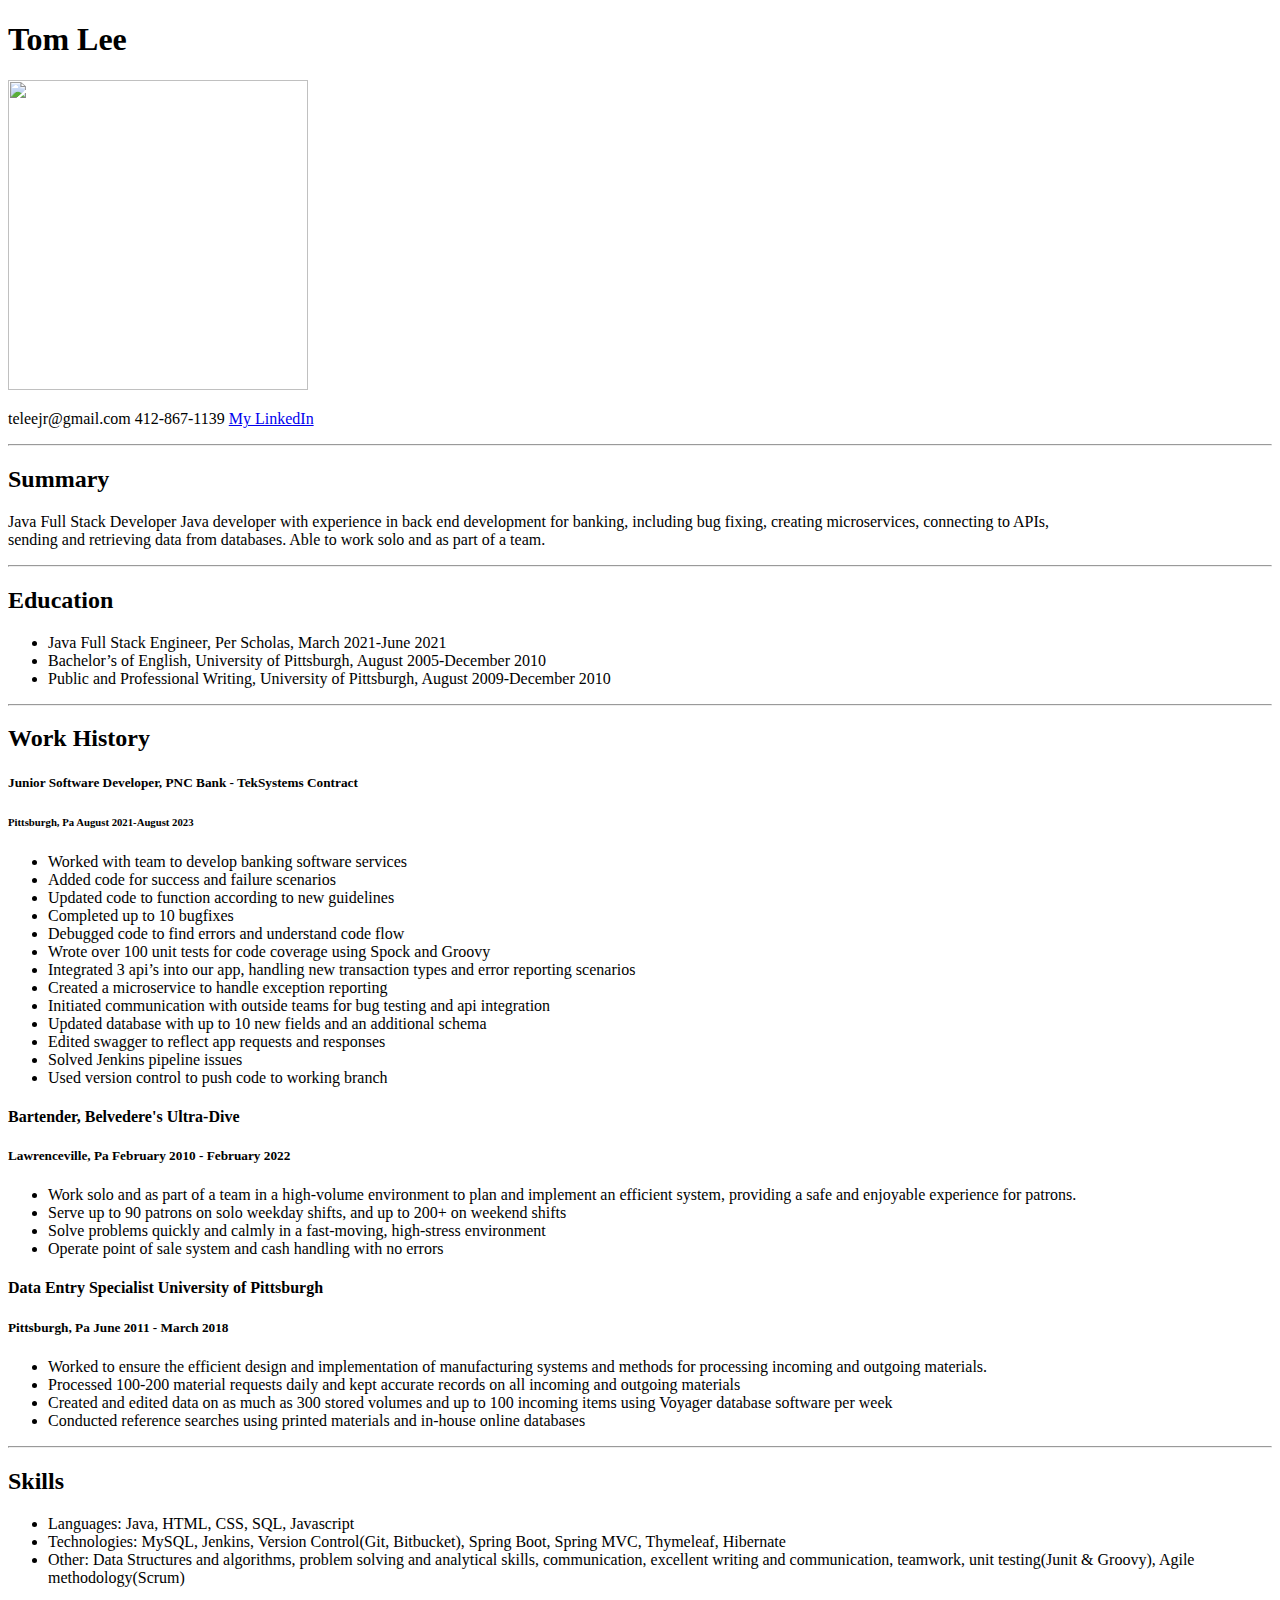
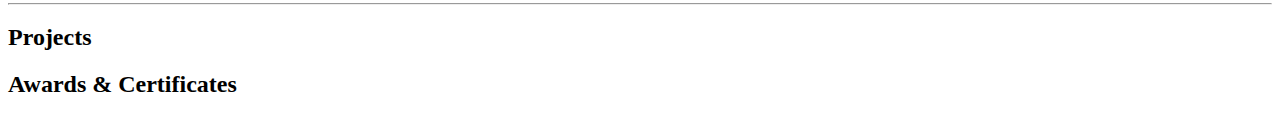
==== index.html @ 7216bb13 "Add files via upload" ====
<!DOCTYPE html>
<html>
    <head>
        <title>My Resume</title>
    </head>

    <body>
        <H1>Tom Lee</H1>
        <img src = "../resources/images/Headshot.jpg" width = "300" height = "310">
        <p>teleejr@gmail.com 412-867-1139 <a href = "https://www.linkedin.com/in/teleejr/">My LinkedIn</a>
        <hr>
        </p>

        <H2>Summary</H2>
        <p>Java Full Stack Developer 
            Java developer with experience in back end development for banking, including bug fixing, creating microservices, connecting to APIs,</br> sending and retrieving data from databases. Able to work solo and as part of a team. 
            <hr>
        </p>

        <H2>Education</H2>
        <p><ul>
            <li>Java Full Stack Engineer, Per Scholas, March 2021-June 2021</li>
            <li>Bachelor’s of English, University of Pittsburgh, August 2005-December 2010</li>
            <li>Public and Professional Writing, University of Pittsburgh, August 2009-December 2010</li>
            </ul>
        <hr>
        </p>

        <H2>Work History</H2></hr>
        <p>
            <h5>Junior Software Developer, PNC Bank - TekSystems Contract</h5>
             <h6>Pittsburgh, Pa August 2021-August 2023</h6>
            <ul>
            <li>Worked with team to develop banking software services</li>
            <li>Added code for success and failure scenarios</li>
            <li>Updated code to function according to new guidelines</li>
            <li>Completed up to 10 bugfixes</li>
            <li>Debugged code to find errors and understand code flow</li>
            <li>Wrote over 100 unit tests for code coverage using Spock and Groovy</li>
            <li>Integrated 3 api’s into our app, handling new transaction types and error reporting scenarios</li>
            <li>Created a microservice to handle exception reporting</li>
            <li>Initiated communication with outside teams for bug testing and api integration</li></li>
            <li>Updated database with up to 10 new fields and an additional schema</li>
            <li>Edited swagger to reflect app requests and responses</li>
            <li>Solved Jenkins pipeline issues</li>
            <li>Used version control to push code to working branch</li>
            </ul>

            <h4>Bartender, Belvedere's Ultra-Dive</h4>
            <h5>Lawrenceville, Pa February 2010 - February 2022</h5>              			      
            <ul>
                <li>Work solo and as part of a team in a high-volume environment to plan and implement an efficient system, providing a safe and enjoyable experience for patrons.</li>
                <li>Serve up to 90 patrons on solo weekday shifts, and up to 200+ on weekend shifts </li>
                <li>Solve problems quickly and calmly in a fast-moving, high-stress environment</li>
                <li>Operate point of sale system and cash handling with no errors</li>
            </ul>

            <h4>Data Entry Specialist University of Pittsburgh</h4>
            <h5>Pittsburgh, Pa June  2011 - March 2018</h5>
            <ul>
            <li>Worked to ensure the efficient design and implementation of manufacturing systems and methods for processing incoming and outgoing materials.   </li>
            <li>Processed 100-200 material requests daily and kept accurate records on all incoming and outgoing materials</li>
            <li>Created and edited data on as much as 300 stored volumes and up to 100 incoming items using Voyager database software per week</li>
            <li>Conducted reference searches using printed materials and in-house online databases</li>
        </ul>
            </p>
        <hr>

        <H2>Skills</H2>
        <p>
            <ul>
                <li>Languages: Java, HTML, CSS, SQL, Javascript</li>
                <li>Technologies: MySQL, Jenkins, Version Control(Git, Bitbucket), Spring Boot, Spring MVC, Thymeleaf, Hibernate</li>
                <li>Other: Data Structures and algorithms, problem solving and analytical skills, communication, excellent writing and communication, teamwork, unit testing(Junit & Groovy), Agile methodology(Scrum)</li>
            </ul>
        </p>
        <hr>

        <H2>Projects</H2></hr>
        <H2>Awards & Certificates</H2></hr>
        
    </body>
</html>
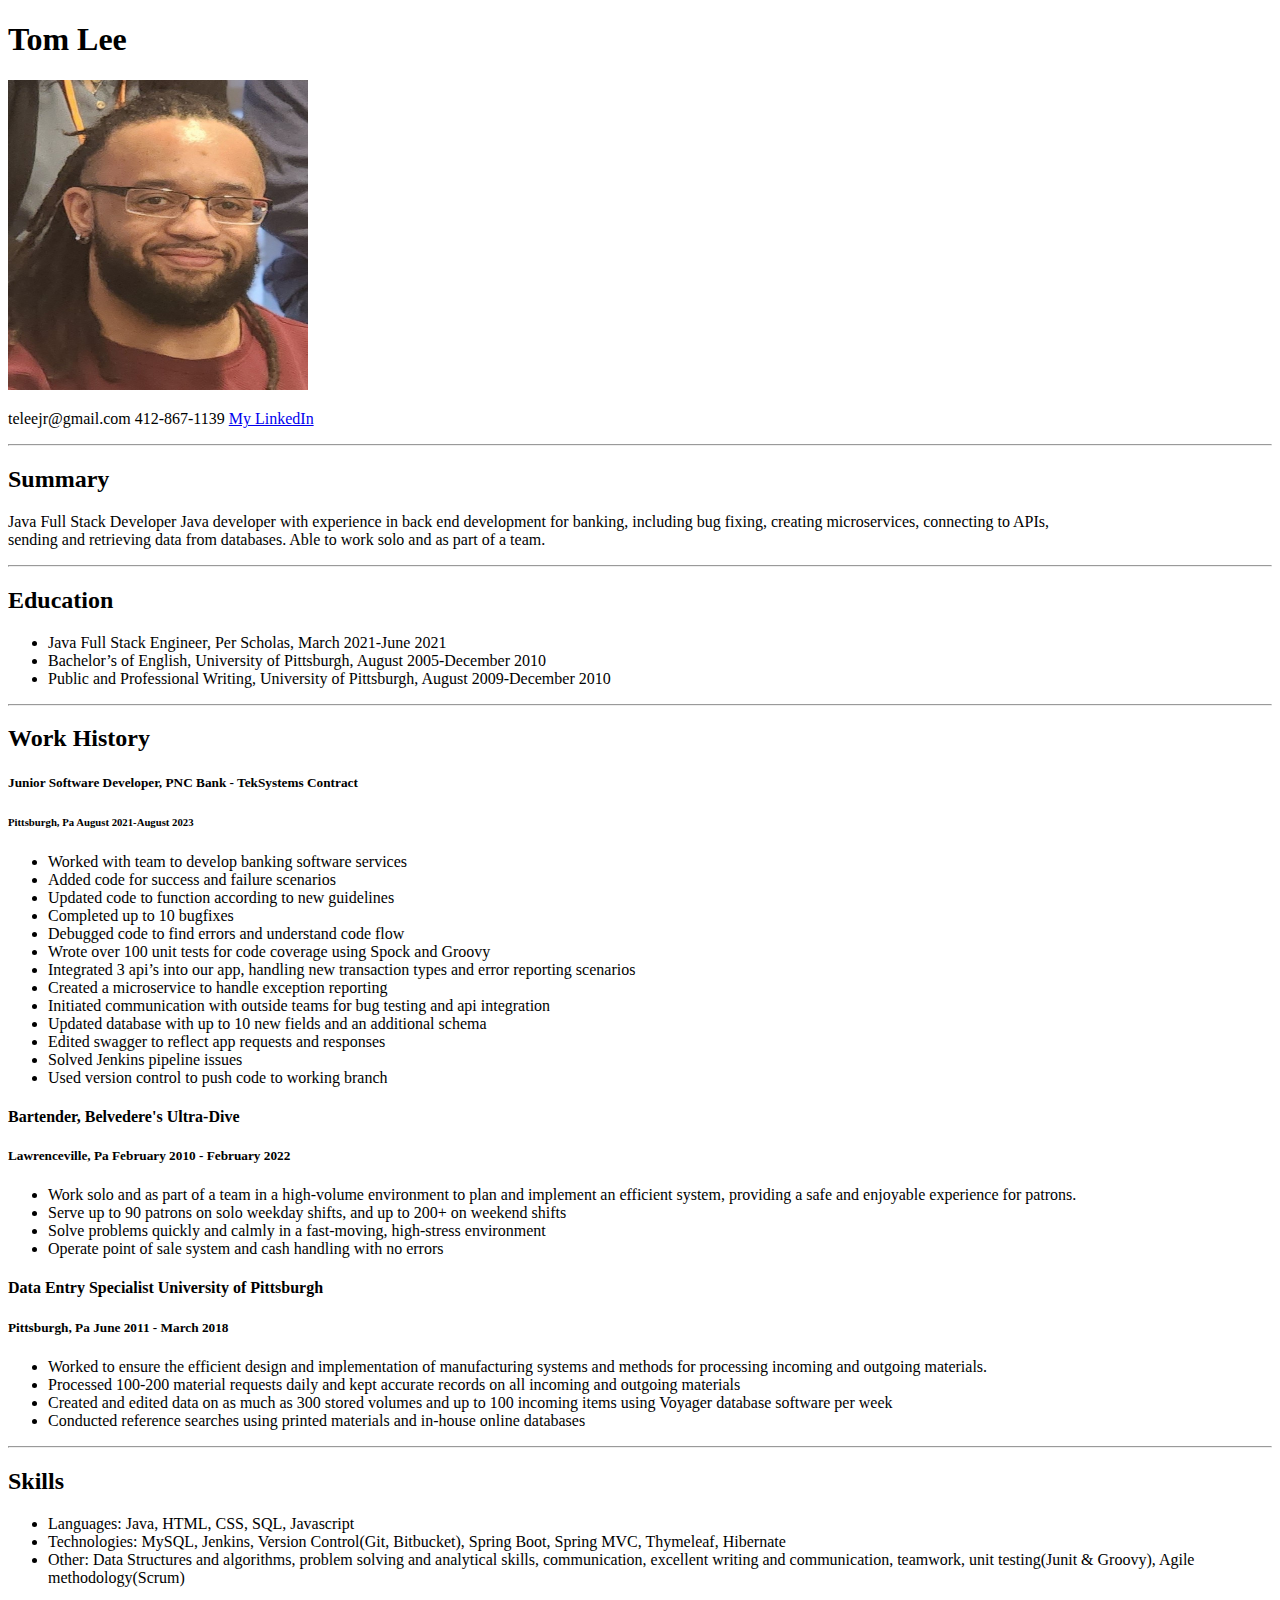
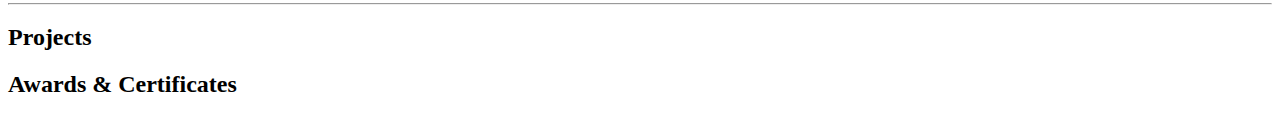
==== commit 3ebf821c: "Updated directories" ====
--- a/index.html
+++ b/index.html
@@ -6,7 +6,7 @@
 
     <body>
         <H1>Tom Lee</H1>
-        <img src = "../resources/images/Headshot.jpg" width = "300" height = "310">
+        <img src = "Headshot.jpg" width = "300" height = "310">
         <p>teleejr@gmail.com 412-867-1139 <a href = "https://www.linkedin.com/in/teleejr/">My LinkedIn</a>
         <hr>
         </p>
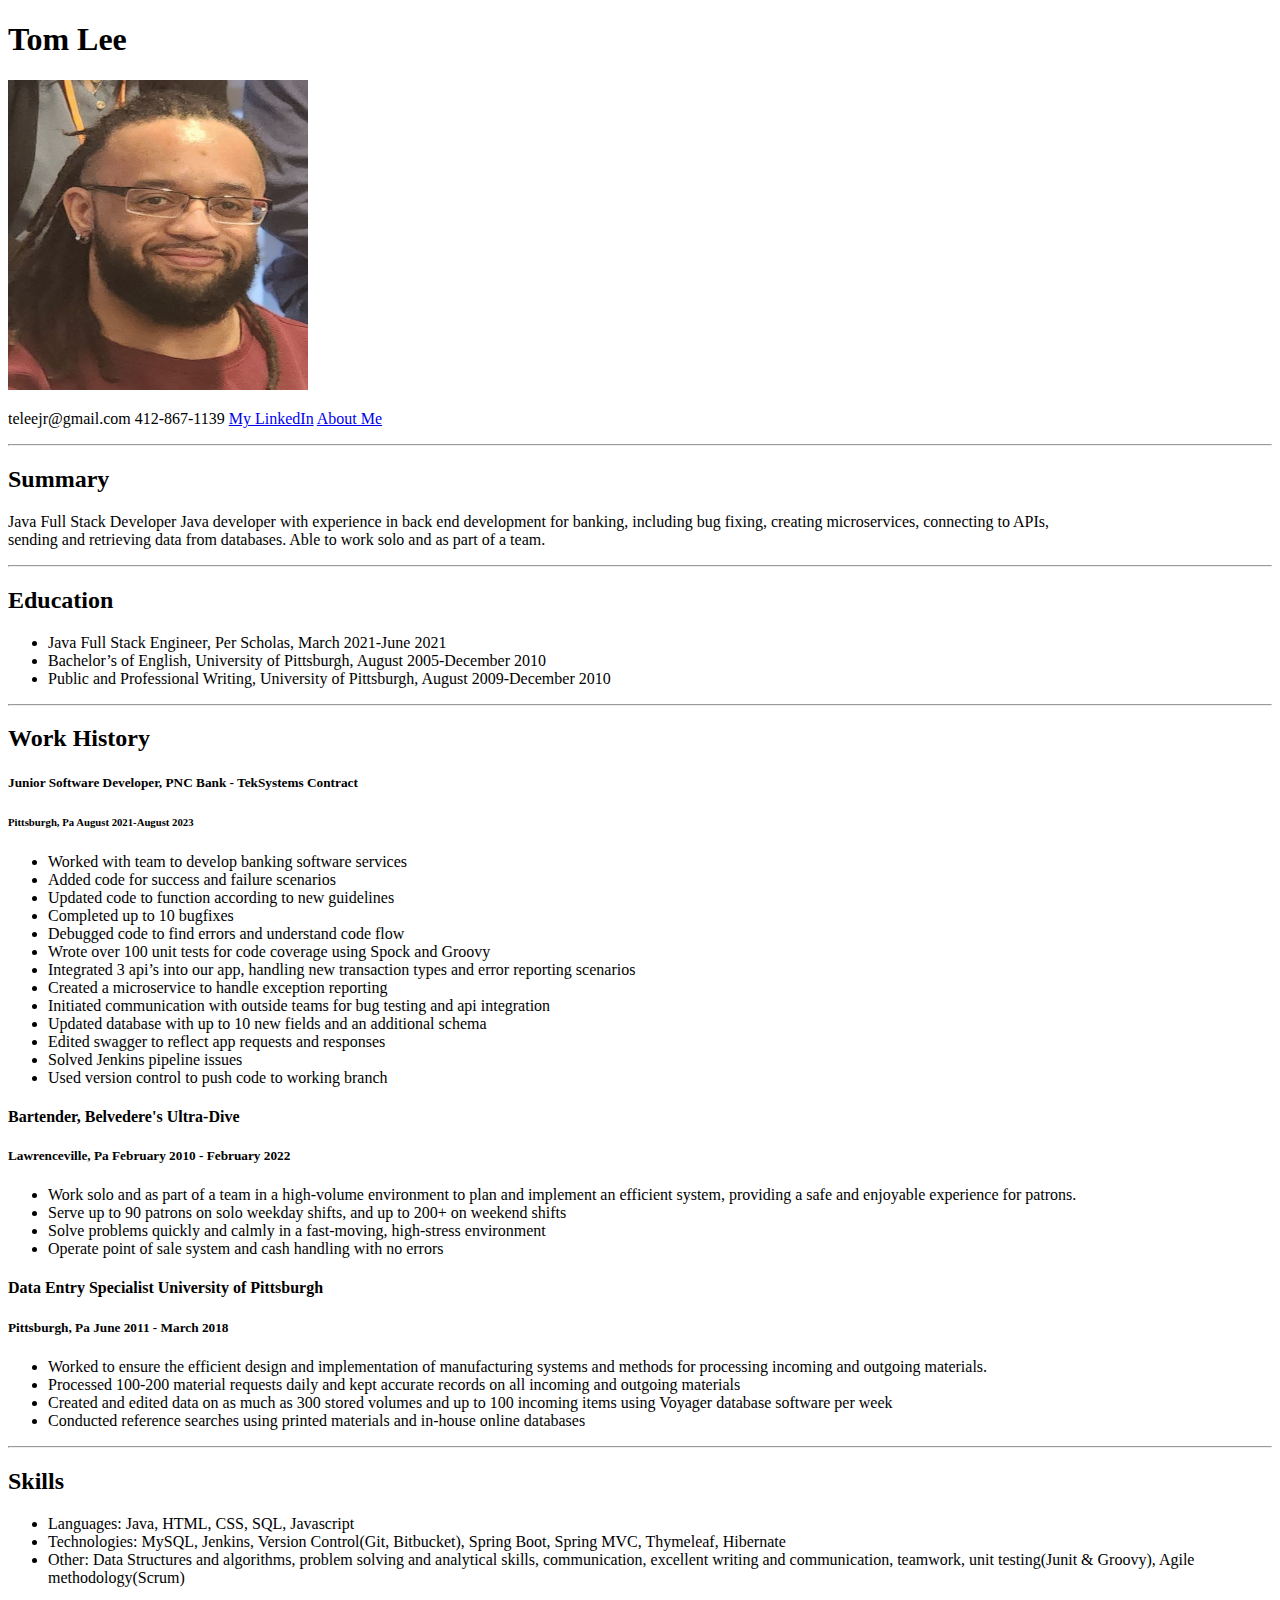
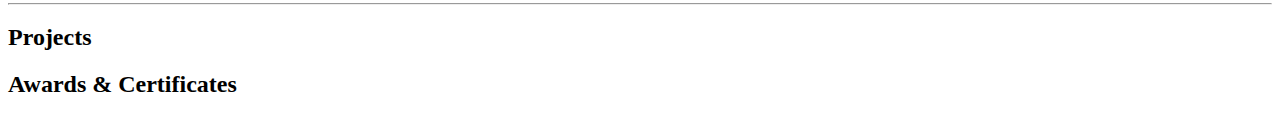
==== commit e6206166: "Added about me link to index" ====
--- a/index.html
+++ b/index.html
@@ -6,8 +6,9 @@
 
     <body>
         <H1>Tom Lee</H1>
-        <img src = "Headshot.jpg" width = "300" height = "310">
+        <img src = "./resources/images/Headshot.jpg" width = "300" height = "310">
         <p>teleejr@gmail.com 412-867-1139 <a href = "https://www.linkedin.com/in/teleejr/">My LinkedIn</a>
+            <a href = "about.html">About Me</a>
         <hr>
         </p>
 
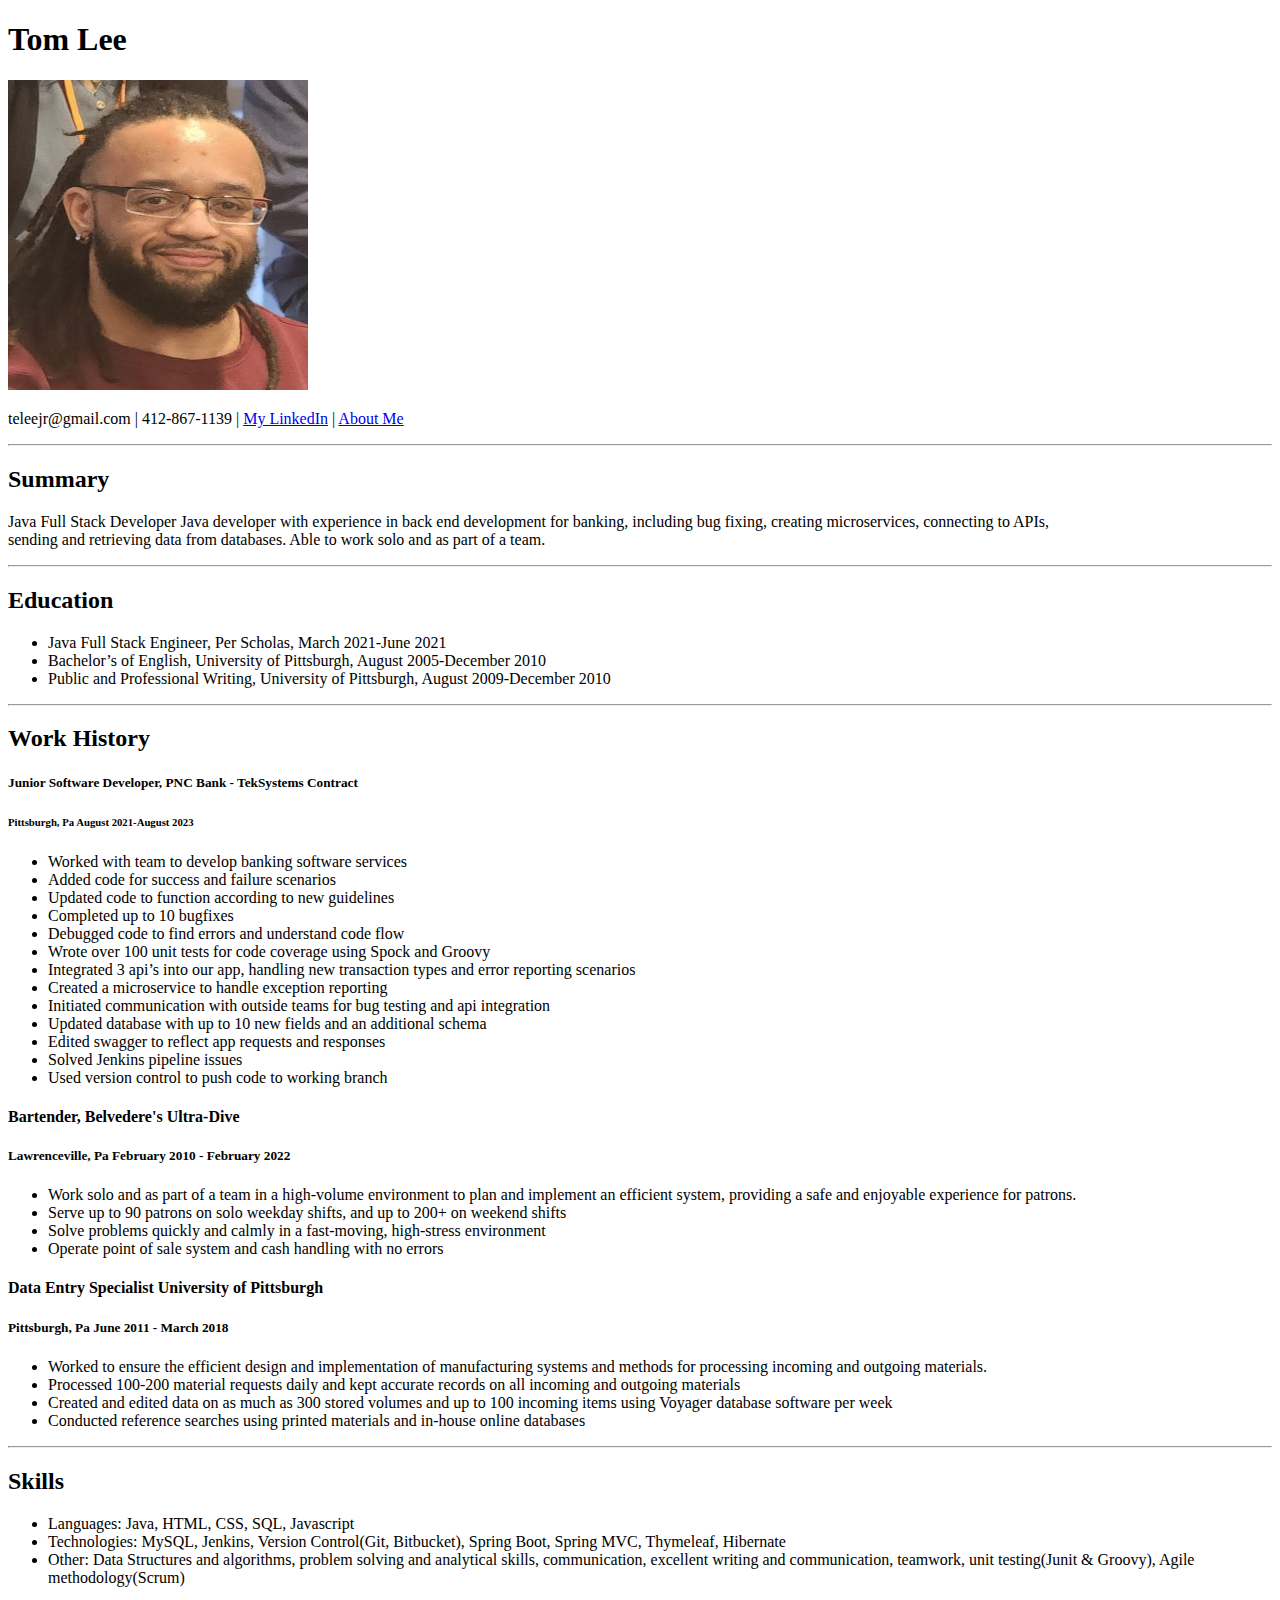
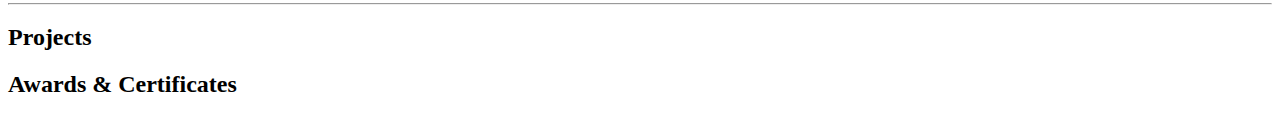
==== commit 9d4fc343: "Updated about me and made contact info more visible and clean" ====
--- a/index.html
+++ b/index.html
@@ -7,7 +7,7 @@
     <body>
         <H1>Tom Lee</H1>
         <img src = "./resources/images/Headshot.jpg" width = "300" height = "310">
-        <p>teleejr@gmail.com 412-867-1139 <a href = "https://www.linkedin.com/in/teleejr/">My LinkedIn</a>
+        <p>teleejr@gmail.com | 412-867-1139 | <a href = "https://www.linkedin.com/in/teleejr/">My LinkedIn</a> | 
             <a href = "about.html">About Me</a>
         <hr>
         </p>
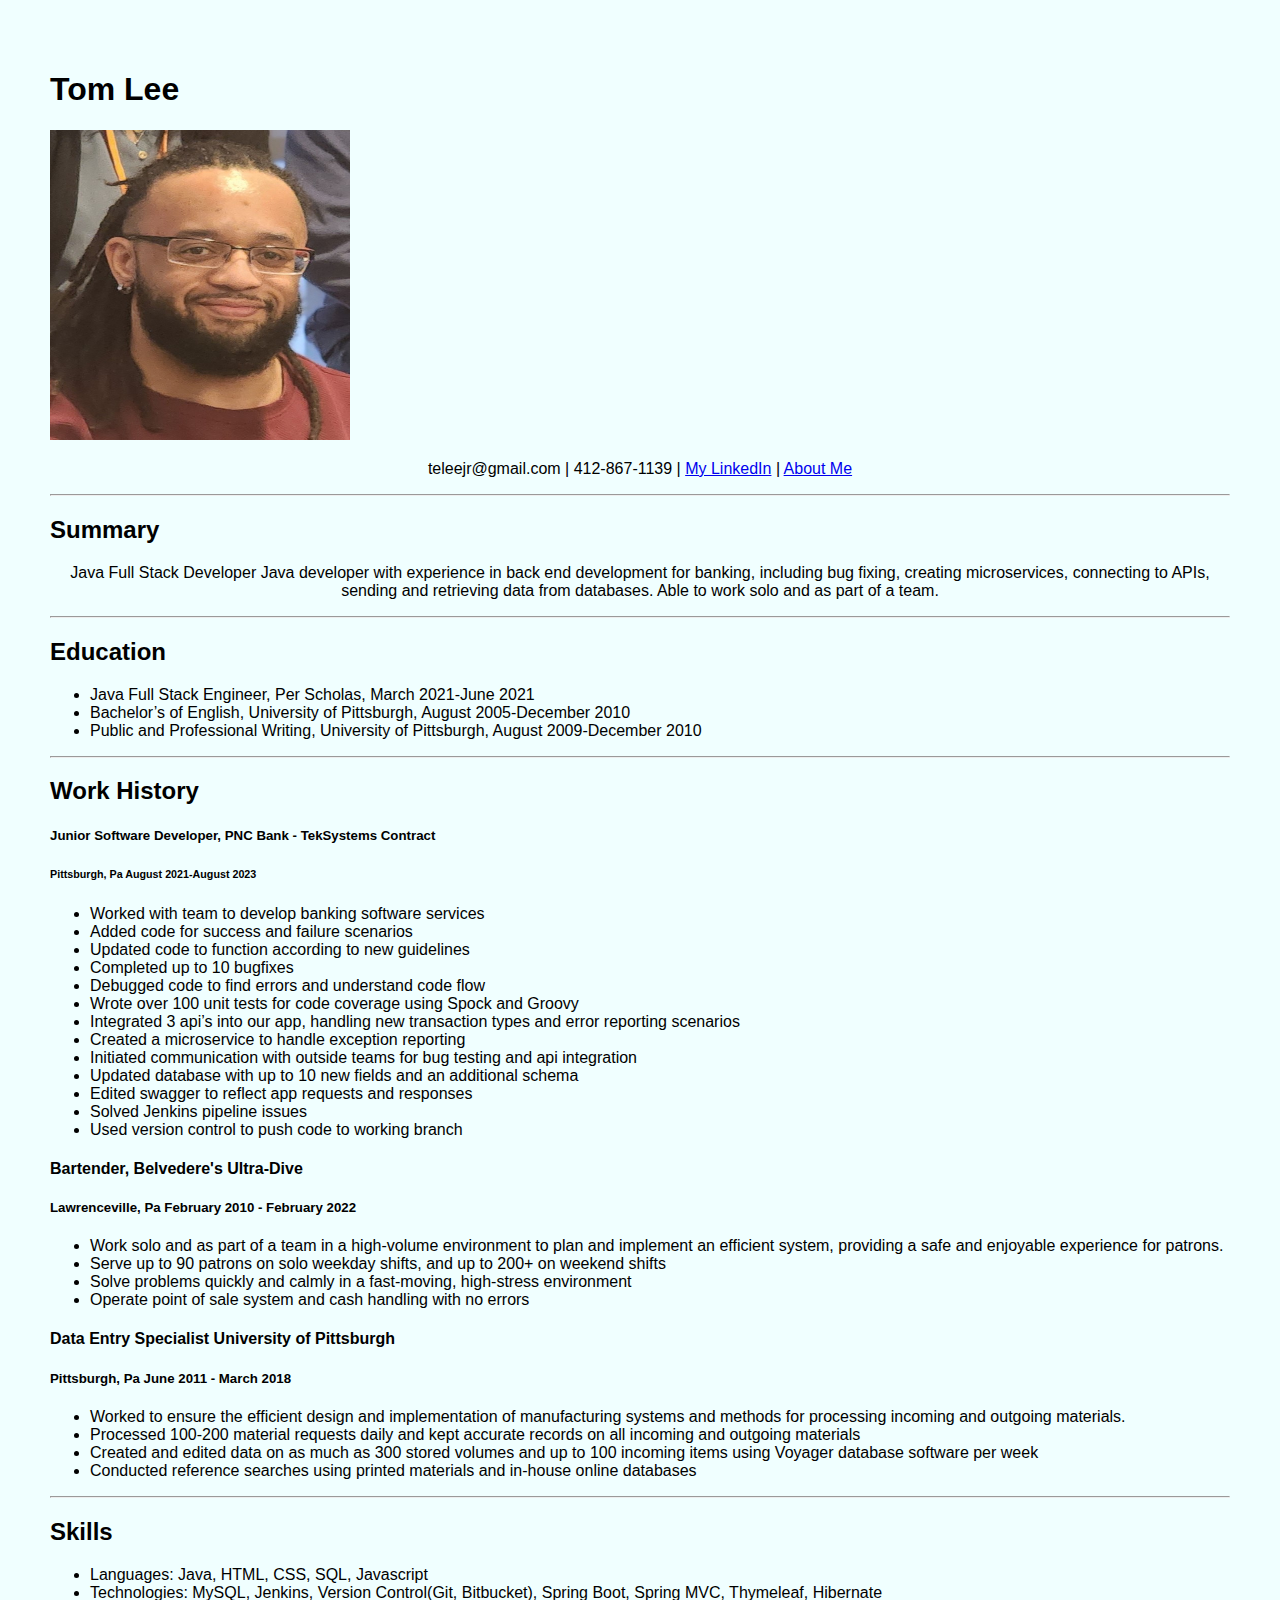
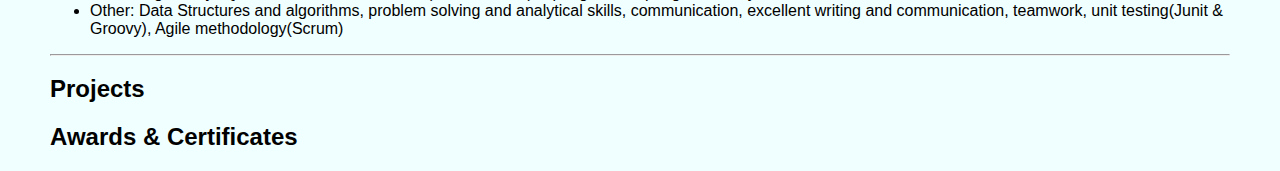
==== commit da1864f0: "Changed font and background color" ====
--- a/index.html
+++ b/index.html
@@ -1,10 +1,12 @@
 <!DOCTYPE html>
 <html>
     <head>
+        <link rel = "stylesheet" href = "style.css"/>
         <title>My Resume</title>
     </head>
 
     <body>
+        <div class = "container">
         <H1>Tom Lee</H1>
         <img src = "./resources/images/Headshot.jpg" width = "300" height = "310">
         <p>teleejr@gmail.com | 412-867-1139 | <a href = "https://www.linkedin.com/in/teleejr/">My LinkedIn</a> | 
@@ -79,6 +81,6 @@
 
         <H2>Projects</H2></hr>
         <H2>Awards & Certificates</H2></hr>
-        
+    </div>
     </body>
 </html>--- a/style.css
+++ b/style.css
@@ -0,0 +1,15 @@
+body {
+    font-family: "Poppins", sans-serif;
+    margin: 50px 50px 0px 50px;
+    display: flex;
+    flex-direction: column;
+    background-color: azure;
+}.img {
+    margin-bottom: 10px;
+    display: inline;
+    width: 100%;
+    object-fit: cover;
+}
+p {
+    text-align: center;
+}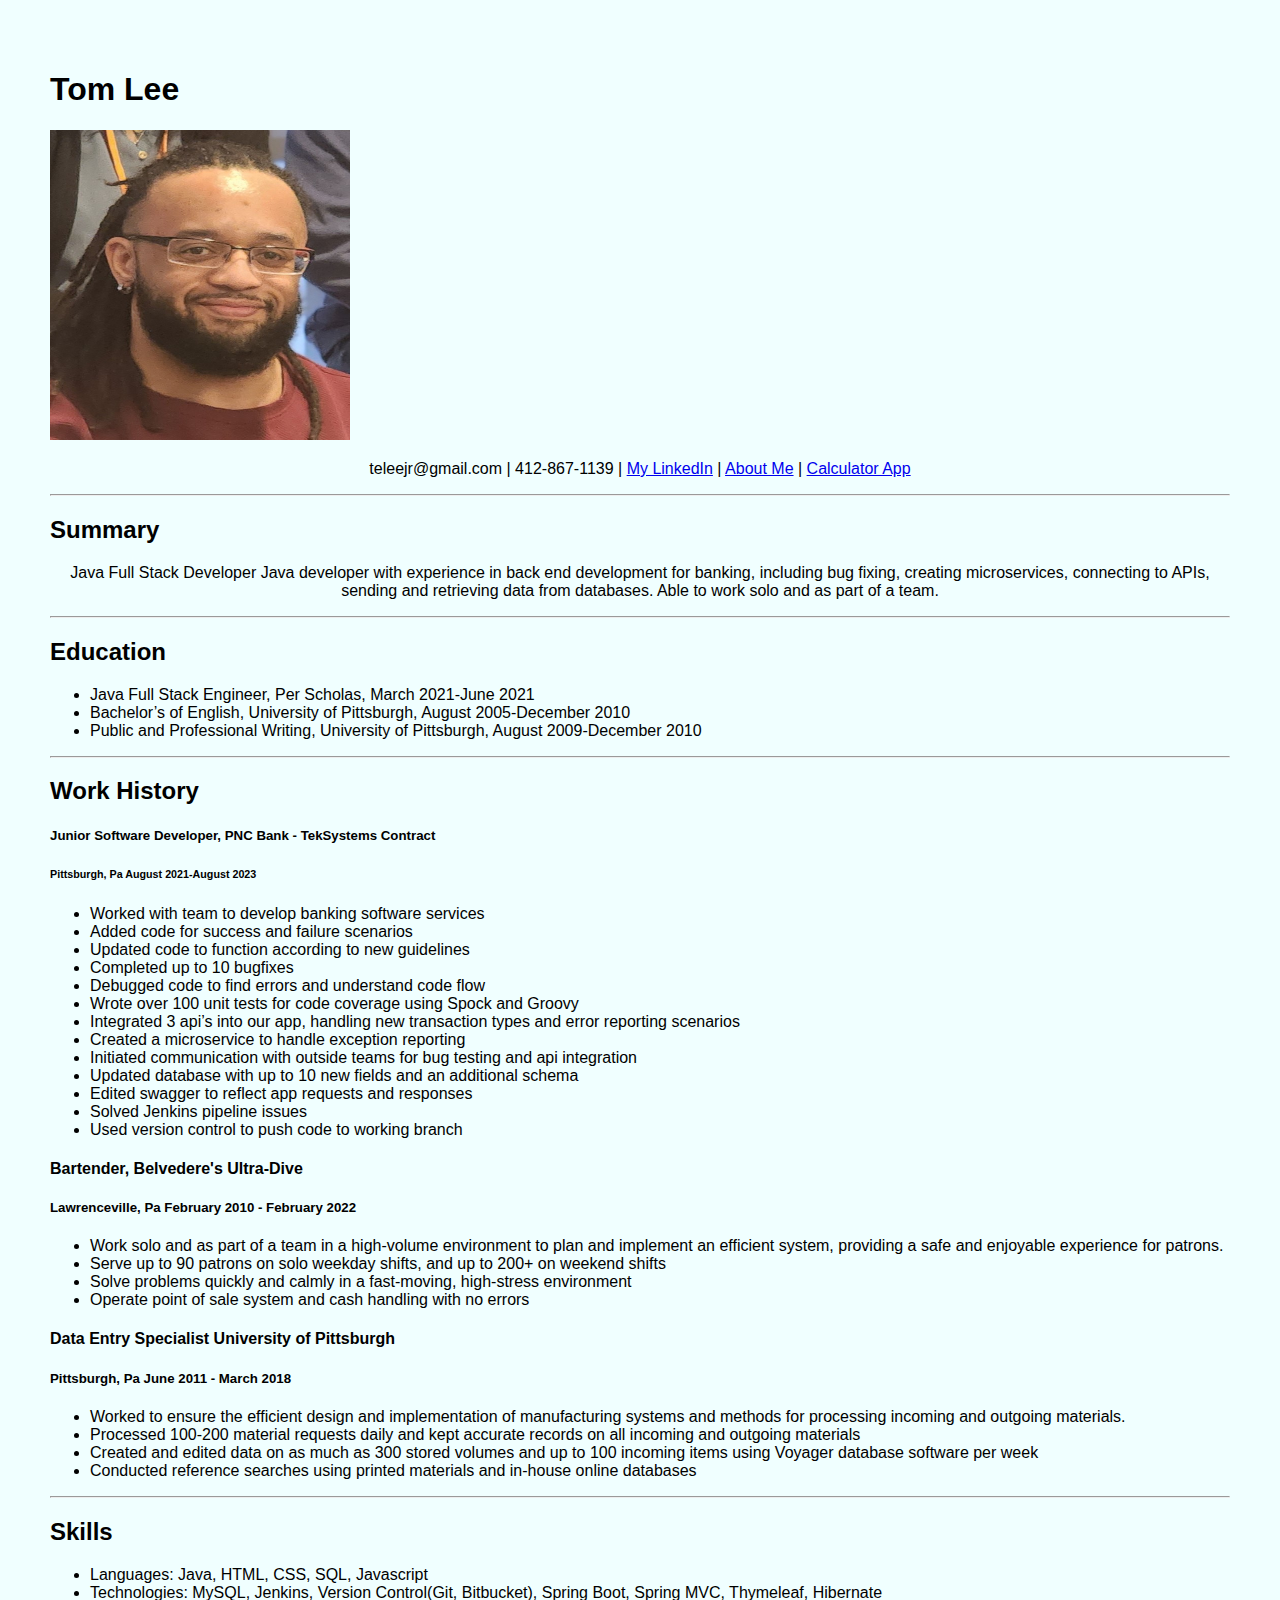
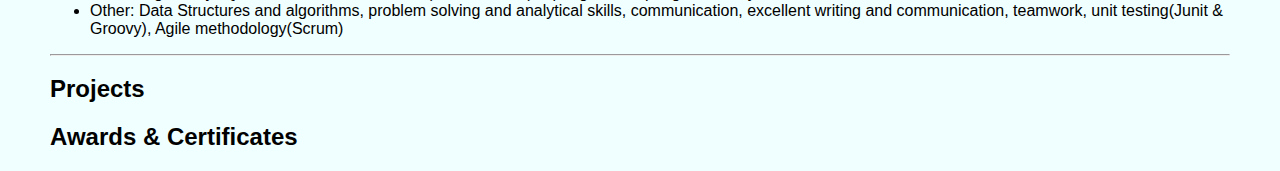
==== commit 7dc12e5e: "Added Calculator app to main page" ====
--- a/index.html
+++ b/index.html
@@ -7,20 +7,22 @@
 
     <body>
         <div class = "container">
-        <H1>Tom Lee</H1>
+        <div class = "resume-container">
+        <div class = "summary-container"><H1>Tom Lee</H1>
         <img src = "./resources/images/Headshot.jpg" width = "300" height = "310">
         <p>teleejr@gmail.com | 412-867-1139 | <a href = "https://www.linkedin.com/in/teleejr/">My LinkedIn</a> | 
-            <a href = "about.html">About Me</a>
+            <a href = "about.html">About Me</a> | <a href = "Calculator/index.html">Calculator App</a>
         <hr>
         </p>
 
         <H2>Summary</H2>
         <p>Java Full Stack Developer 
-            Java developer with experience in back end development for banking, including bug fixing, creating microservices, connecting to APIs,</br> sending and retrieving data from databases. Able to work solo and as part of a team. 
+            Java developer with experience in back end development for banking, including bug fixing, creating microservices, connecting to APIs,<br> sending and retrieving data from databases. Able to work solo and as part of a team.
             <hr>
         </p>
+        </div>
 
-        <H2>Education</H2>
+        <div class = "education-container"><H2>Education</H2>
         <p><ul>
             <li>Java Full Stack Engineer, Per Scholas, March 2021-June 2021</li>
             <li>Bachelor’s of English, University of Pittsburgh, August 2005-December 2010</li>
@@ -28,7 +30,9 @@
             </ul>
         <hr>
         </p>
+        </div>
 
+        <div class = "work-container">
         <H2>Work History</H2></hr>
         <p>
             <h5>Junior Software Developer, PNC Bank - TekSystems Contract</h5>
@@ -68,7 +72,9 @@
         </ul>
             </p>
         <hr>
+        </div>
 
+        <div class = "skills-container">
         <H2>Skills</H2>
         <p>
             <ul>
@@ -78,9 +84,15 @@
             </ul>
         </p>
         <hr>
+        </div>
 
-        <H2>Projects</H2></hr>
+        <div class = "projects-container"><H2>Projects</H2></hr>
+        </div>
+
+        <div class = "awards-container">
         <H2>Awards & Certificates</H2></hr>
+        </div>
+    </div>
     </div>
     </body>
 </html>--- a/style.css
+++ b/style.css
@@ -4,12 +4,17 @@
     display: flex;
     flex-direction: column;
     background-color: azure;
-}.img {
+}
+
+.container
+
+.img {
     margin-bottom: 10px;
     display: inline;
     width: 100%;
     object-fit: cover;
 }
+
 p {
     text-align: center;
 }